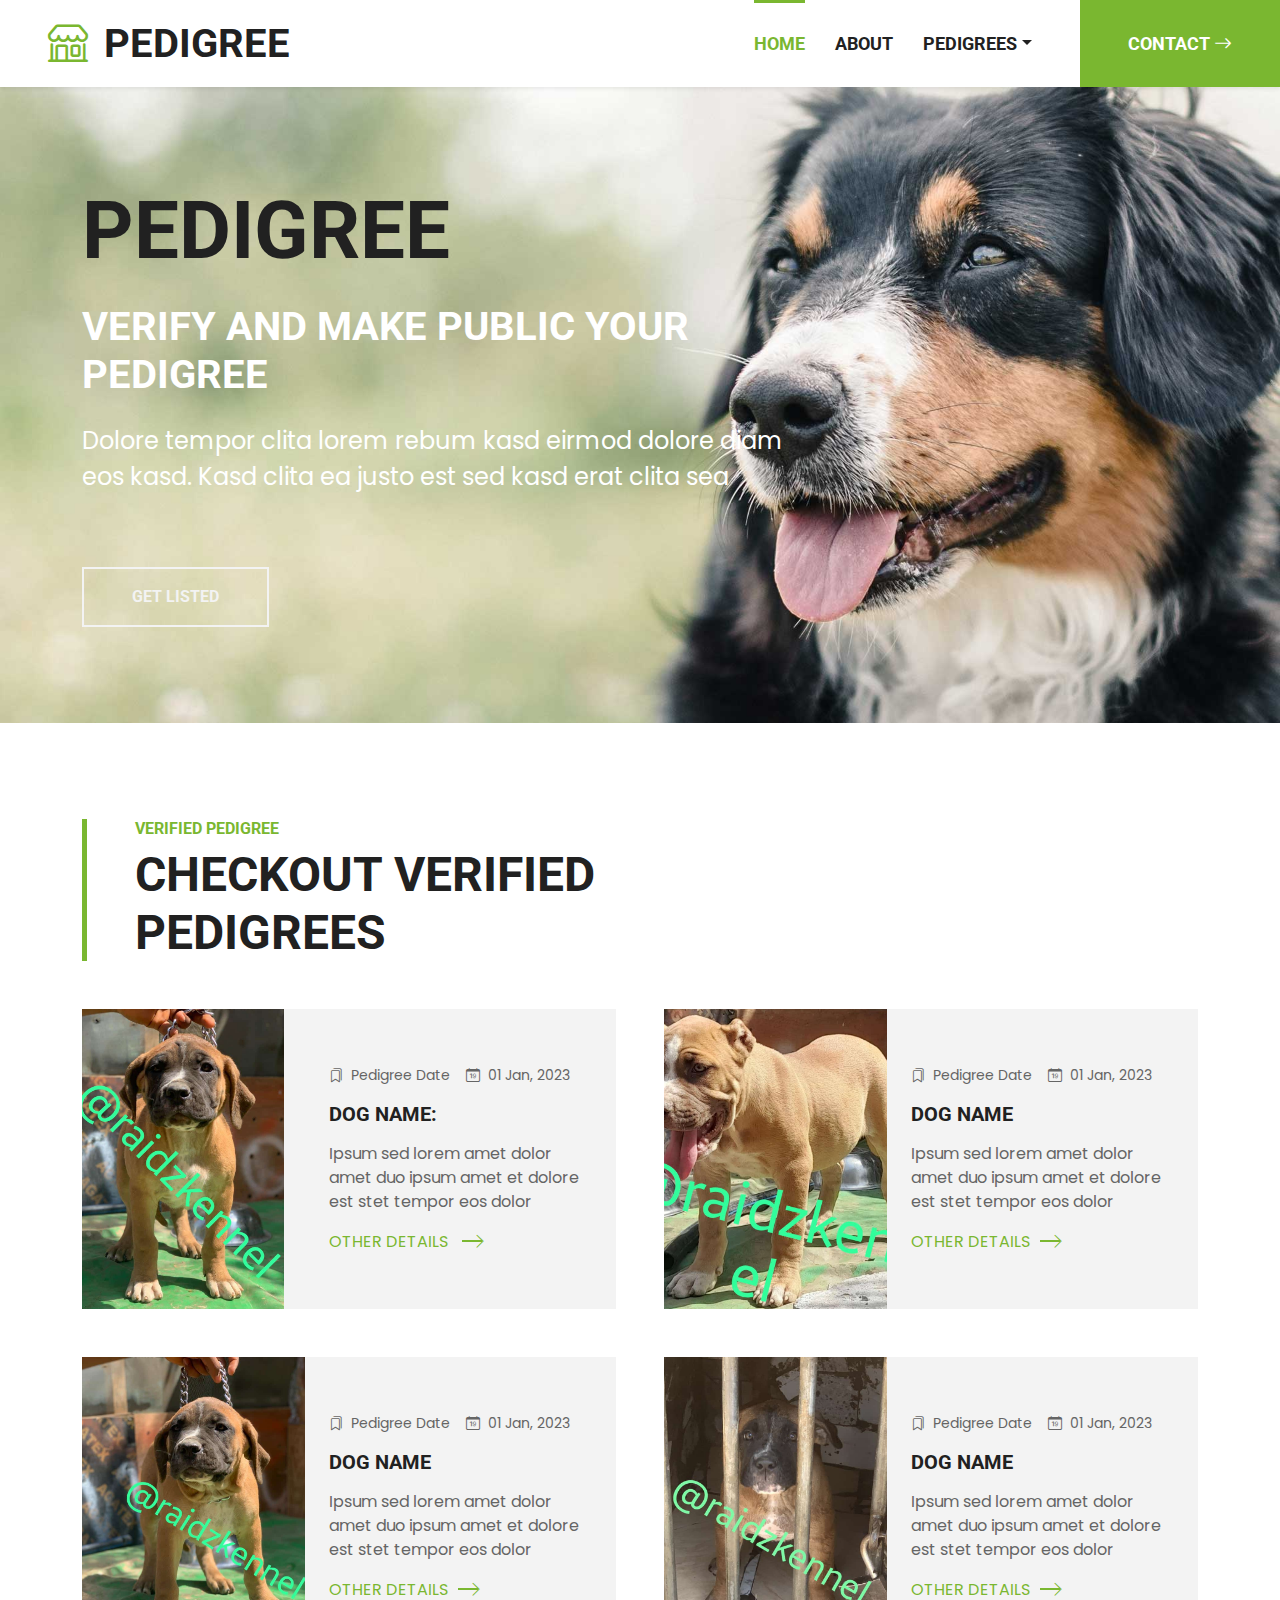
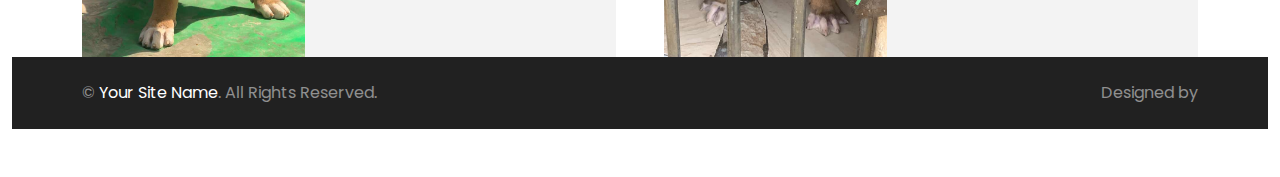
==== index.html @ acbe78b8 "first commit" ====
<!DOCTYPE html>
<html lang="en">

<head>
    <meta charset="utf-8">
    <title> Pedigree Website </title>
    <meta content="width=device-width, initial-scale=1.0" name="viewport">
    <meta content="Free HTML Templates" name="keywords">
    <meta content="Free HTML Templates" name="description">

    <!-- Favicon -->
    <link href="img/favicon.ico" rel="icon">

    <!-- Google Web Fonts -->
    <link rel="preconnect" href="https://fonts.gstatic.com">
    <link href="https://fonts.googleapis.com/css2?family=Poppins&family=Roboto:wght@700&display=swap" rel="stylesheet">  

    <!-- Icon Font Stylesheet -->
    <link href="https://cdn.jsdelivr.net/npm/bootstrap-icons@1.4.1/font/bootstrap-icons.css" rel="stylesheet">
    <link href="lib/flaticon/font/flaticon.css" rel="stylesheet">

    <!-- Libraries Stylesheet -->
    <link href="lib/owlcarousel/assets/owl.carousel.min.css" rel="stylesheet">

    <!-- Customized Bootstrap Stylesheet -->
    <link href="css/bootstrap.min.css" rel="stylesheet">

    <!-- Template Stylesheet -->
    <link href="css/style.css" rel="stylesheet">
</head>

<body>
    
    <!-- Navbar Start -->
    <nav class="navbar navbar-expand-lg bg-white navbar-light shadow-sm py-3 py-lg-0 px-3 px-lg-0">
        <a href="index.html" class="navbar-brand ms-lg-5">
            <h1 class="m-0 text-uppercase text-dark"><i class="bi bi-shop fs-1 text-primary me-3"></i>Pedigree</h1>
        </a>
        <button class="navbar-toggler" type="button" data-bs-toggle="collapse" data-bs-target="#navbarCollapse">
            <span class="navbar-toggler-icon"></span>
        </button>
        <div class="collapse navbar-collapse" id="navbarCollapse">
            <div class="navbar-nav ms-auto py-0">
                <a href="index.html" class="nav-item nav-link active">Home</a>
                <a href="about.html" class="nav-item nav-link">About</a>
        
               
                <div class="nav-item dropdown">
                    <a href="#" class="nav-link dropdown-toggle" data-bs-toggle="dropdown">Pedigrees</a>
                    <div class="dropdown-menu m-0">
                        
                        <a href="team.html" class="dropdown-item">See Pedigrees</a>
                        <a href="testimonial.html" class="dropdown-item">Testimonial</a>
                        <a href="contact.html" class="dropdown-item">Get Listed</a>
                        
                    </div>
                </div>
                <a href="contact.html" class="nav-item nav-link nav-contact bg-primary text-white px-5 ms-lg-5">Contact <i class="bi bi-arrow-right"></i></a>
            </div>
        </div>
    </nav>
    <!-- Navbar End -->


    <!-- Hero Start -->
    <div class="container-fluid bg-primary py-5 mb-5 hero-header">
        <div class="container py-5">
            <div class="row justify-content-start">
                <div class="col-lg-8 text-center text-lg-start">
                    <h1 class="display-1 text-uppercase text-dark mb-lg-4">Pedigree</h1>
                    <h1 class="text-uppercase text-white mb-lg-4"> Verify and Make Public Your Pedigree </h1>
                    <p class="fs-4 text-white mb-lg-4">Dolore tempor clita lorem rebum kasd eirmod dolore diam eos kasd. Kasd clita ea justo est sed kasd erat clita sea</p>
                    <div class="d-flex align-items-center justify-content-center justify-content-lg-start pt-5">
                        <a href="contact.html" class="btn btn-outline-light border-2 py-md-3 px-md-5 me-5">Get Listed</a>
                       
                        
                    </div>
                </div>
            </div>
        </div>
    </div>
    <!-- Hero End -->


    <!-- Video Modal Start -->
    
    <!-- Offer End -->


   
    

    

    <!-- Blog Start -->
    <div class="container-fluid py-5">
        <div class="container">
            <div class="border-start border-5 border-primary ps-5 mb-5" style="max-width: 600px;">
                <h6 class="text-primary text-uppercase">Verified Pedigree</h6>
                <h1 class="display-5 text-uppercase mb-0">Checkout Verified Pedigrees </h1>
            </div>
            <div class="row g-5">
                <div class="col-lg-6">
                    <div class="blog-item">
                        <div class="row g-0 bg-light overflow-hidden">
                            <div class="col-12 col-sm-5 h-100">
                                <img class="img-fluid h-100" src="img/IMG-20230102-WA0005.jpg" style="object-fit: cover;">
                            </div>
                            <div class="col-12 col-sm-7 h-100 d-flex flex-column justify-content-center">
                                <div class="p-4">
                                    <div class="d-flex mb-3">
                                        <small class="me-3"><i class="bi bi-bookmarks me-2"></i>Pedigree Date </small>
                                        <small><i class="bi bi-calendar-date me-2"></i>01 Jan, 2023</small>
                                    </div>
                                    <h5 class="text-uppercase mb-3">Dog Name: </h5>
                                    <p>Ipsum sed lorem amet dolor amet duo ipsum amet et dolore est stet tempor eos dolor</p>
                                    <a class="text-primary text-uppercase" href="dog4.html">Other Details <i class="bi bi-chevron-right"></i></a>
                                </div>
                            </div>
                        </div>
                    </div>
                </div>
                <div class="col-lg-6">
                    <div class="blog-item">
                        <div class="row g-0 bg-light overflow-hidden">
                            <div class="col-12 col-sm-5 h-100">
                                <img class="img-fluid h-100" src="img/IMG-20230102-WA0004.jpg" style="object-fit: cover;">
                            </div>
                            <div class="col-12 col-sm-7 h-100 d-flex flex-column justify-content-center">
                                <div class="p-4">
                                    <div class="d-flex mb-3">
                                        <small class="me-3"><i class="bi bi-bookmarks me-2"></i>Pedigree Date</small>
                                        <small><i class="bi bi-calendar-date me-2"></i>01 Jan, 2023</small>
                                    </div>
                                    <h5 class="text-uppercase mb-3">Dog Name </h5>
                                    <p>Ipsum sed lorem amet dolor amet duo ipsum amet et dolore est stet tempor eos dolor</p>
                                    <a class="text-primary text-uppercase" href="dog3.html">Other Details<i class="bi bi-chevron-right"></i></a>
                                </div>
                            </div>
                        </div>
                    </div>
                </div>
                <div class="col-lg-6">
                    <div class="blog-item">
                        <div class="row g-0 bg-light overflow-hidden">
                            <div class="col-12 col-sm-5 h-100">
                                <img class="img-fluid h-100" src="img/IMG-20230102-WA0003.jpg" style="object-fit: cover;">
                            </div>
                            <div class="col-12 col-sm-7 h-100 d-flex flex-column justify-content-center">
                                <div class="p-4">
                                    <div class="d-flex mb-3">
                                        <small class="me-3"><i class="bi bi-bookmarks me-2"></i>Pedigree Date</small>
                                        <small><i class="bi bi-calendar-date me-2"></i>01 Jan, 2023</small>
                                    </div>
                                    <h5 class="text-uppercase mb-3">Dog Name </h5>
                                    <p>Ipsum sed lorem amet dolor amet duo ipsum amet et dolore est stet tempor eos dolor</p>
                                    <a class="text-primary text-uppercase" href="dog2.html">Other Details<i class="bi bi-chevron-right"></i></a>
                                </div>
                            </div>
                        </div>
                    </div>
                </div>
                <div class="col-lg-6">
                    <div class="blog-item">
                        <div class="row g-0 bg-light overflow-hidden">
                            <div class="col-12 col-sm-5 h-100">
                                <img class="img-fluid h-100" src="img/IMG-20230102-WA0002.jpg" style="object-fit: cover;">
                            </div>
                            <div class="col-12 col-sm-7 h-100 d-flex flex-column justify-content-center">
                                <div class="p-4">
                                    <div class="d-flex mb-3">
                                        <small class="me-3"><i class="bi bi-bookmarks me-2"></i>Pedigree Date</small>
                                        <small><i class="bi bi-calendar-date me-2"></i>01 Jan, 2023</small>
                                    </div>
                                    <h5 class="text-uppercase mb-3">Dog Name</h5>
                                    <p>Ipsum sed lorem amet dolor amet duo ipsum amet et dolore est stet tempor eos dolor</p>
                                    <a class="text-primary text-uppercase" href="dog1.html">Other Details<i class="bi bi-chevron-right"></i></a>
                                </div>
                            </div>
                        </div>
                    </div>
                </div
            </div>
        </div>
    </div>
    <!-- Blog End -->
    

    
    <div class="container-fluid bg-dark text-white-50 py-4">
        <div class="container">
            <div class="row g-5">
                <div class="col-md-6 text-center text-md-start">
                    <p class="mb-md-0">&copy; <a class="text-white" href="#">Your Site Name</a>. All Rights Reserved.</p>
                </div>
                <div class="col-md-6 text-center text-md-end">
                    <p class="mb-0">Designed by <a class="text-white" href="https://htmlcodex.com"></a></p>
                </div>
            </div>
        </div>
    </div>
    <!-- Footer End -->


    <!-- Back to Top -->
    <a href="#" class="btn btn-primary py-3 fs-4 back-to-top"><i class="bi bi-arrow-up"></i></a>


    <!-- JavaScript Libraries -->
    <script src="https://code.jquery.com/jquery-3.4.1.min.js"></script>
    <script src="https://cdn.jsdelivr.net/npm/bootstrap@5.0.0/dist/js/bootstrap.bundle.min.js"></script>
    <script src="lib/easing/easing.min.js"></script>
    <script src="lib/waypoints/waypoints.min.js"></script>
    <script src="lib/owlcarousel/owl.carousel.min.js"></script>

    <!-- Template Javascript -->
    <script src="js/main.js"></script>
</body>

</html>
---- lib/flaticon/font/flaticon.css ----
/*
  	Flaticon icon font: Flaticon
  	Creation date: 06/11/2020 05:08
  	*/

@font-face {
  font-family: "Flaticon";
  src: url("./Flaticon.eot");
  src: url("./Flaticon.eot?#iefix") format("embedded-opentype"),
       url("./Flaticon.woff2") format("woff2"),
       url("./Flaticon.woff") format("woff"),
       url("./Flaticon.ttf") format("truetype"),
       url("./Flaticon.svg#Flaticon") format("svg");
  font-weight: normal;
  font-style: normal;
}

@media screen and (-webkit-min-device-pixel-ratio:0) {
  @font-face {
    font-family: "Flaticon";
    src: url("./Flaticon.svg#Flaticon") format("svg");
  }
}

[class^="flaticon-"]:before, [class*=" flaticon-"]:before,
[class^="flaticon-"]:after, [class*=" flaticon-"]:after {   
  font-family: Flaticon;
        font-size: 20px;
font-style: normal;
margin-left: 20px;
}

.flaticon-house:before { content: "\f100"; }
.flaticon-grooming:before { content: "\f101"; }
.flaticon-food:before { content: "\f102"; }
.flaticon-care:before { content: "\f103"; }
.flaticon-vaccine:before { content: "\f104"; }
.flaticon-doctor:before { content: "\f105"; }
.flaticon-cat:before { content: "\f106"; }
.flaticon-dog:before { content: "\f107"; }
.flaticon-fountain:before { content: "\f108"; }
.flaticon-toy:before { content: "\f109"; }
---- css/style.css ----
/********** Template CSS **********/
:root {
    --primary: #7AB730;
    --secondary: #FFD33C;
    --light: #F3F3F3;
    --dark: #212121;
}

[class^=flaticon-]:before,
[class*=" flaticon-"]:before,
[class^=flaticon-]:after,
[class*=" flaticon-"]:after {
    font-size: inherit;
    margin-left: 0;
}

.btn {
    font-family: 'Roboto', sans-serif;
    text-transform: uppercase;
    font-weight: 700;
    transition: .5s;
}

.btn-primary {
    color: #FFFFFF;
}

.btn-square {
    width: 36px;
    height: 36px;
}

.btn-sm-square {
    width: 28px;
    height: 28px;
}

.btn-lg-square {
    width: 46px;
    height: 46px;
}

.btn-square,
.btn-sm-square,
.btn-lg-square {
    padding-left: 0;
    padding-right: 0;
    text-align: center;
}

.back-to-top {
    position: fixed;
    display: none;
    right: 30px;
    bottom: 0;
    border-radius: 0;
    z-index: 99;
}

.navbar-light .navbar-nav .nav-link {
    font-family: 'Roboto', sans-serif;
    position: relative;
    margin-left: 30px;
    padding: 30px 0;
    font-size: 18px;
    font-weight: 700;
    text-transform: uppercase;
    color: var(--dark);
    outline: none;
    transition: .5s;
}

.sticky-top.navbar-light .navbar-nav .nav-link {
    padding: 100px 0;
}

.navbar-light .navbar-nav .nav-link:hover,
.navbar-light .navbar-nav .nav-link.active {
    color: var(--primary);
}

@media (min-width: 992px) {
    .navbar-light .navbar-nav .nav-link::before {
        position: absolute;
        content: "";
        width: 0;
        height: 7px;
        top: -4px;
        left: 50%;
        background: var(--primary);
        transition: .5s;
    }

    .navbar-light .navbar-nav .nav-link:hover::before,
    .navbar-light .navbar-nav .nav-link.active::before {
        width: 100%;
        left: 0;
    }

    .navbar-light .navbar-nav .nav-link.nav-contact::before {
        width: 100%;
        height: 1px;
        top: -1px;
        left: 0;
    }
}

@media (max-width: 991.98px) {
    .navbar-light .navbar-nav .nav-link  {
        margin-left: 0;
        padding: 10px 0;
    }
}

.hero-header {
    background: url(../img/hero.jpg) top right no-repeat;
    background-size: cover;
}

.btn-play {
    position: relative;
    display: block;
    box-sizing: content-box;
    width: 16px;
    height: 26px;
    border-radius: 100%;
    border: none;
    outline: none !important;
    padding: 18px 20px 20px 28px;
    background: #FFFFFF;
}

.btn-play:before {
    content: "";
    position: absolute;
    z-index: 0;
    left: 50%;
    top: 50%;
    transform: translateX(-50%) translateY(-50%);
    display: none;
    width: 60px;
    height: 60px;
    background: #FFFFFF;
    border-radius: 100%;
    animation: pulse-border 1500ms ease-out infinite;
}

.btn-play:after {
    content: "";
    position: absolute;
    z-index: 1;
    left: 50%;
    top: 50%;
    transform: translateX(-50%) translateY(-50%);
    display: none;
    width: 60px;
    height: 60px;
    background: #FFFFFF;
    border-radius: 100%;
    transition: all 200ms;
}

.btn-play span {
    display: ;
    position: relative;
    z-index: 3;
    width: 0;
    height: 0;
    left: -1px;
    border-left: 16px solid var(--primary);
    border-top: 11px solid transparent;
    border-bottom: 11px solid transparent;
}


@keyframes pulse-border {
    0% {
        transform: translateX(-50%) translateY(-50%) translateZ(0) scale(1);
        opacity: 1;
    }

    100% {
        transform: translateX(-50%) translateY(-50%) translateZ(0) scale(2);
        opacity: 0;
    }
}

#videoModal .modal-dialog {
    position: relative;
    max-width: 800px;
    margin: 60px auto 0 auto;
}

#videoModal .modal-body {
    position: relative;
    padding: 0px;
}

#videoModal .close {
    position: absolute;
    width: 30px;
    height: 30px;
    right: 0px;
    top: -30px;
    z-index: 999;
    font-size: 30px;
    font-weight: normal;
    color: #FFFFFF;
    background: #000000;
    opacity: 1;
}

.service-item a i {
    position: relative;
    padding-left: 20px;
    transition: .3s;
}

.service-item a:hover i {
    padding-left: 50px;
}

.service-item a i::after {
    position: absolute;
    content: "";
    width: 20px;
    height: 2px;
    top: 50%;
    left: 10px;
    margin-top: -1px;
    background: var(--primary);
    transition: .3s;
}

.service-item a:hover i::after {
    width: 50px;
}

.product-item {
    padding: 30px;
}

.product-item .btn-action {
    position: absolute;
    width: 100%;
    bottom: -40px;
    left: 0;
    opacity: 0;
    transition: .5s;
}

.product-item:hover .btn-action {
    bottom: -20px;
    opacity: 1;
}

.product-carousel .owl-nav {
    width: 100%;
    text-align: center;
    display: flex;
    justify-content: center;
}

.product-carousel .owl-nav .owl-prev,
.product-carousel .owl-nav .owl-next{
    position: relative;
    margin: 0 5px;
    width: 55px;
    height: 45px;
    display: block;
    align-items: center;
    justify-content: center;
    color: #FFFFFF;
    background: var(--primary);
    font-size: 22px;
    transition: .5s;
}

.product-carousel .owl-nav .owl-prev:hover,
.product-carousel .owl-nav .owl-next:hover {
    color: var(--dark);
}

.bg-offer {
    background: url(../img/offer.jpg) top right no-repeat;
    background-size: cover;
}

.price-carousel::after {
    position: absolute;
    content: "";
    width: 100%;
    height: 50%;
    bottom: 0;
    left: 0;
    background: var(--primary);
    border-radius: 8px 8px 50% 50%;
    z-index: -1;
}

.price-carousel .owl-nav {
    margin-top: 35px;
    width: 100%;
    text-align: center;
    display: block;
    justify-content: center;
}

.price-carousel .owl-nav .owl-prev,
.price-carousel .owl-nav .owl-next{
    position: relative;
    margin: 0 5px;
    width: 45px;
    height: 45px;
    display: flex;
    align-items: center;
    justify-content: center;
    color: var(--primary);
    background: #FFFFFF;
    font-size: 22px;
    border-radius: 45px;
    transition: .5s;
}

.price-carousel .owl-nav .owl-prev:hover,
.price-carousel .owl-nav .owl-next:hover {
    color: var(--dark);
}

.team-carousel .owl-nav {
    position: absolute;
    width: 50px;
    height: 160px;
    top: calc(50% - 80px);
    right: 0;
    z-index: 1;
}

.team-carousel .owl-nav .owl-prev,
.team-carousel .owl-nav .owl-next {
    position: relative;
    width: 50px;
    height: 50px;
    margin: 15px 0;
    display: flex;
    align-items: center;
    justify-content: center;
    color: #FFFFFF;
    background: var(--primary);
    font-size: 22px;
    transition: .5s;
}

.team-carousel .owl-nav .owl-prev:hover,
.team-carousel .owl-nav .owl-next:hover {
    color: var(--dark);
}

.team-item img {
    transition: .5s;
}

.team-item:hover img {
    transform: scale(1.2);
}

.team-item .team-overlay {
    position: absolute;
    top: 45px;
    right: 45px;
    bottom: 45px;
    left: 45px;
    display: flex;
    align-items: center;
    justify-content: center;
    background: rgba(122, 183, 48, .8);
    transition: .5s;
    opacity: 0;
}

.team-item:hover .team-overlay {
    top: 0;
    right: 0;
    bottom: 0;
    left: 0;
    opacity: 1;
}

.bg-testimonial {
    background: url(../img/testimonial.jpg) top left no-repeat;
    background-size: cover;
}

.testimonial-carousel .owl-nav {
    position: absolute;
    width: 100%;
    height: 46px;
    top: calc(50% - 23px);
    left: 0;
    display: flex;
    justify-content: space-between;
    z-index: 1;
}

.testimonial-carousel .owl-nav .owl-prev,
.testimonial-carousel .owl-nav .owl-next {
    position: relative;
    width: 46px;
    height: 46px;
    display: flex;
    align-items: center;
    justify-content: center;
    color: #FFFFFF;
    background: var(--primary);
    font-size: 22px;
    transition: .5s;
}

.testimonial-carousel .owl-nav .owl-prev:hover,
.testimonial-carousel .owl-nav .owl-next:hover {
    color: var(--dark);
}

.testimonial-carousel .owl-item img {
    width: 100px;
    height: 100px;
}

@media (min-width: 576px) {
    .blog-item .row {
        height: 300px;
    }
}

.blog-item a i {
    position: relative;
    padding-left: 20px;
    transition: .3s;
}

.blog-item a:hover i {
    padding-left: 50px;
}

.blog-item a i::after {
    position: absolute;
    content: "";
    width: 20px;
    height: 2px;
    top: 50%;
    left: 10px;
    margin-top: -1px;
    background: var(--primary);
    transition: .3s;
}

.blog-item a:hover i::after {
    width: 50px;
}
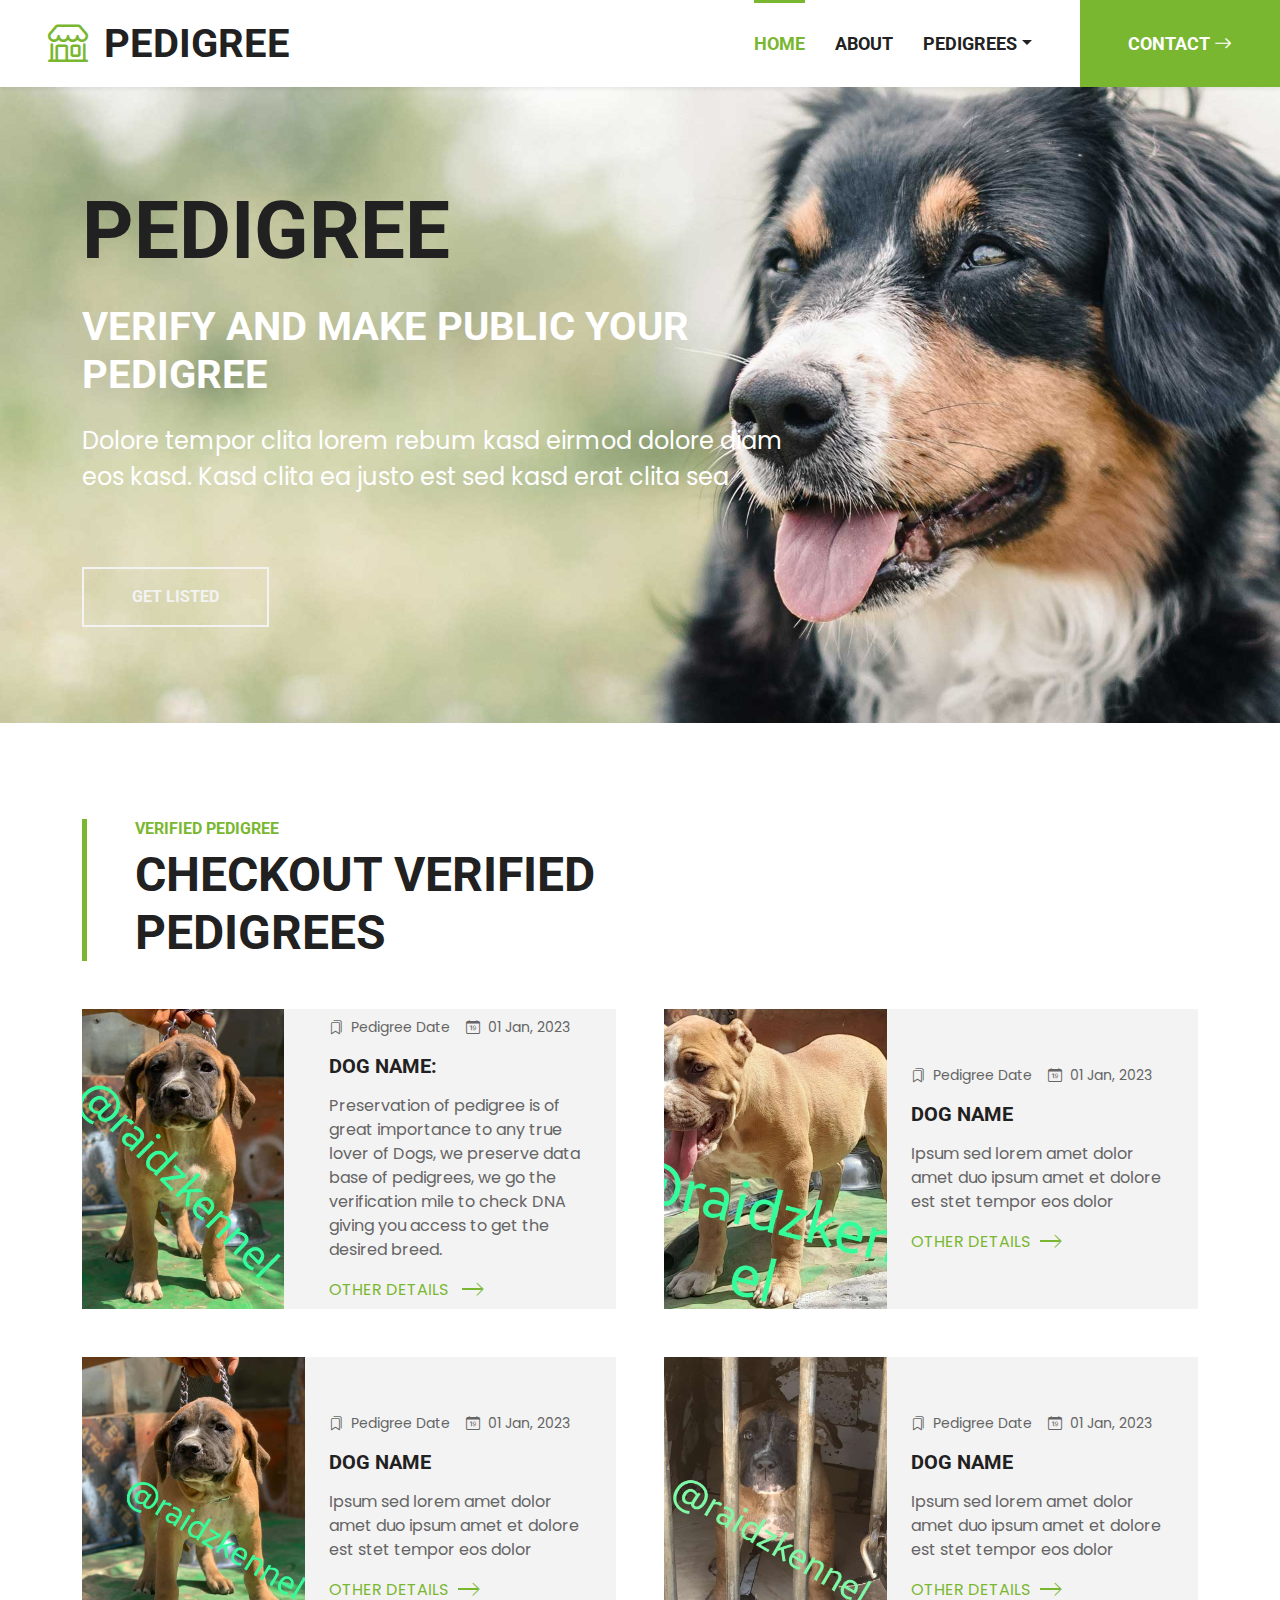
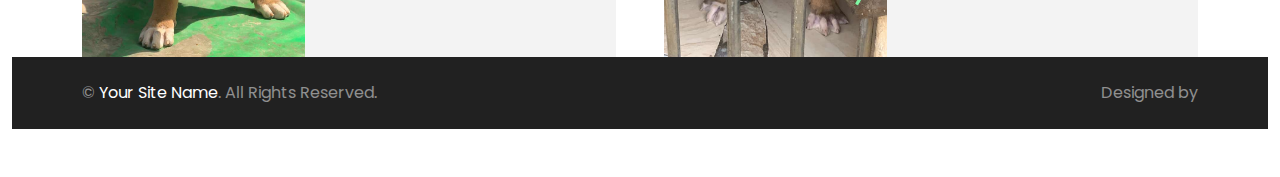
==== commit 33ed3f7e: "Update index.html" ====
--- a/index.html
+++ b/index.html
@@ -113,7 +113,7 @@
                                         <small><i class="bi bi-calendar-date me-2"></i>01 Jan, 2023</small>
                                     </div>
                                     <h5 class="text-uppercase mb-3">Dog Name: </h5>
-                                    <p>Ipsum sed lorem amet dolor amet duo ipsum amet et dolore est stet tempor eos dolor</p>
+                                    <p>Preservation of pedigree is of great importance to any true lover of Dogs, we preserve data base of pedigrees, we go the verification mile to check DNA giving you access to get the desired breed. </p>
                                     <a class="text-primary text-uppercase" href="dog4.html">Other Details <i class="bi bi-chevron-right"></i></a>
                                 </div>
                             </div>
@@ -217,4 +217,4 @@
     <script src="js/main.js"></script>
 </body>
 
-</html>+</html>
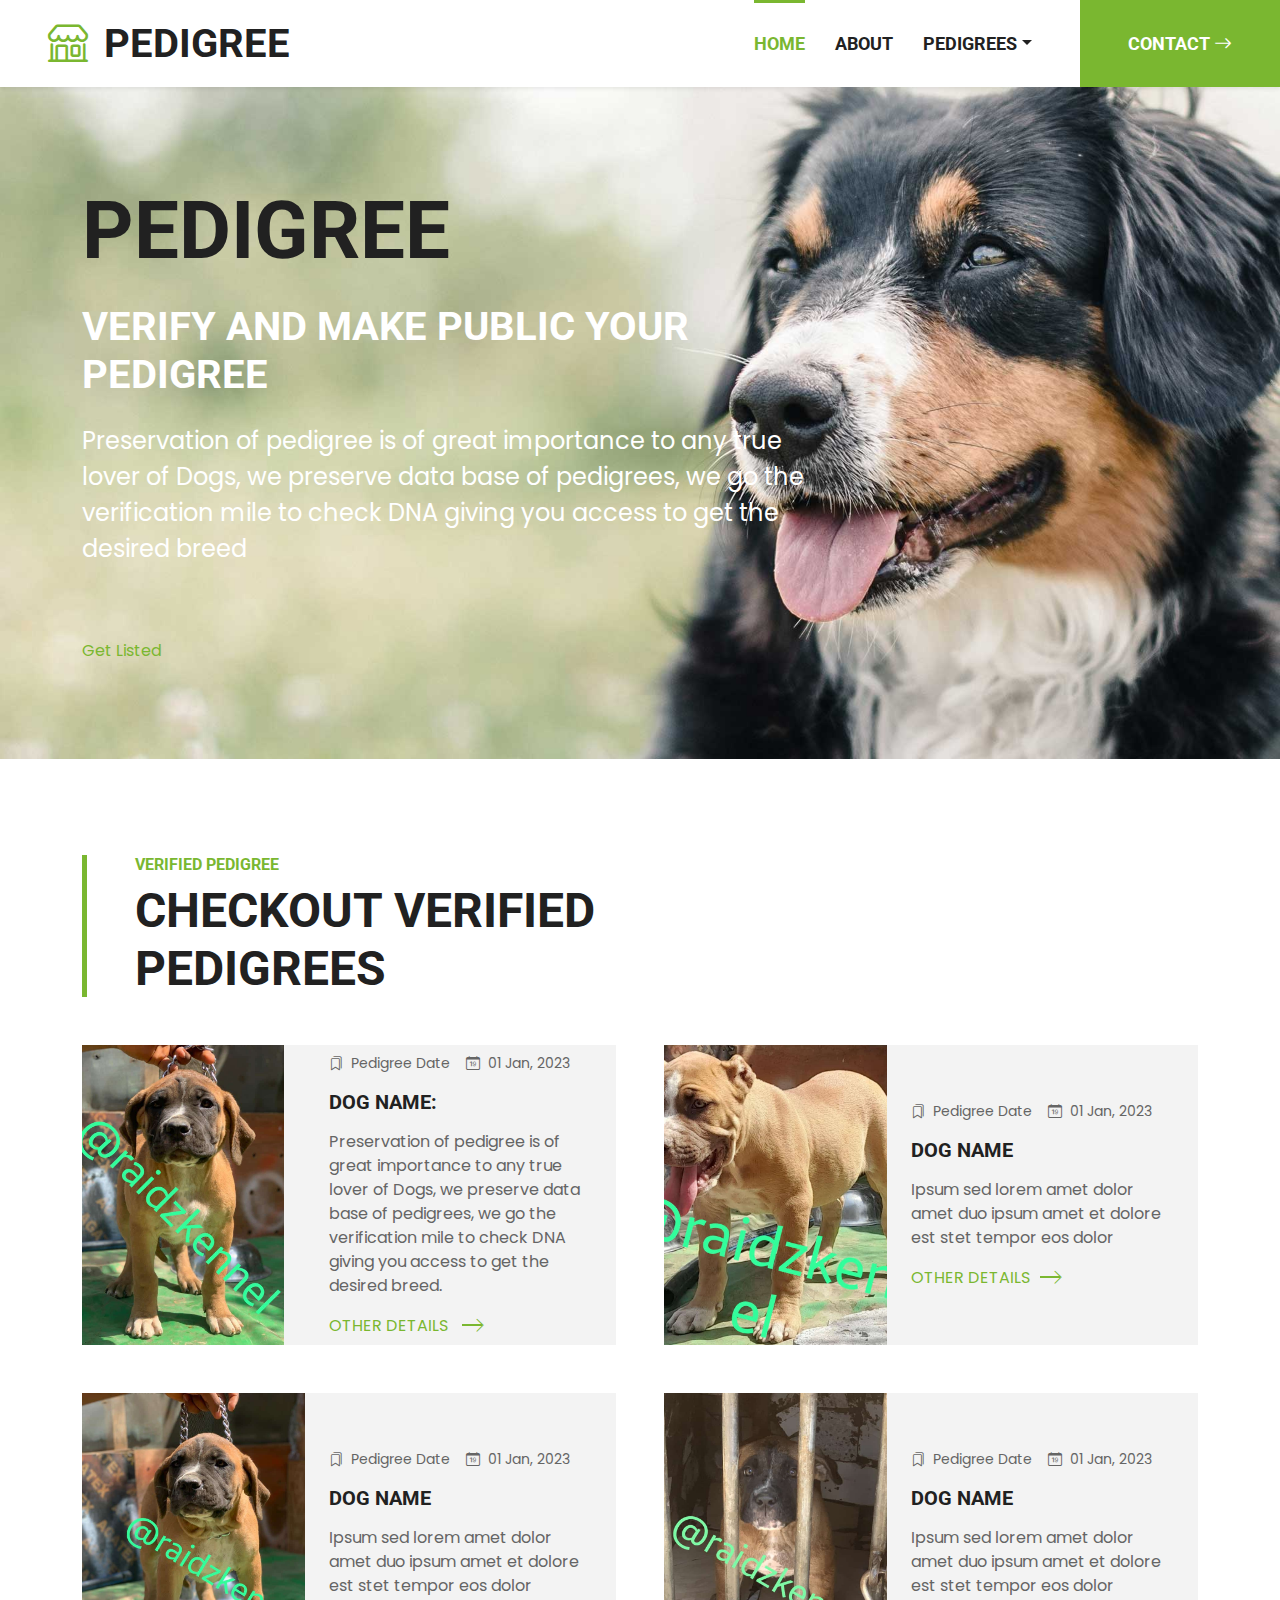
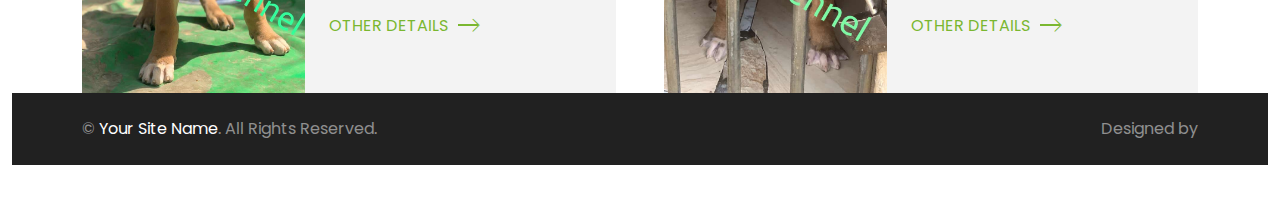
==== commit 48ab2830: "Update index.html" ====
--- a/index.html
+++ b/index.html
@@ -69,9 +69,9 @@
                 <div class="col-lg-8 text-center text-lg-start">
                     <h1 class="display-1 text-uppercase text-dark mb-lg-4">Pedigree</h1>
                     <h1 class="text-uppercase text-white mb-lg-4"> Verify and Make Public Your Pedigree </h1>
-                    <p class="fs-4 text-white mb-lg-4">Dolore tempor clita lorem rebum kasd eirmod dolore diam eos kasd. Kasd clita ea justo est sed kasd erat clita sea</p>
+                    <p class="fs-4 text-white mb-lg-4">Preservation of pedigree is of great importance to any true lover of Dogs, we preserve data base of pedigrees, we go the verification mile to check DNA giving you access to get the desired breed</p>
                     <div class="d-flex align-items-center justify-content-center justify-content-lg-start pt-5">
-                        <a href="contact.html" class="btn btn-outline-light border-2 py-md-3 px-md-5 me-5">Get Listed</a>
+                        <a href="contact.html" btn-outline-light border-2 py-md-3 px-md-5 me-5">Get Listed</a>
                        
                         
                     </div>
